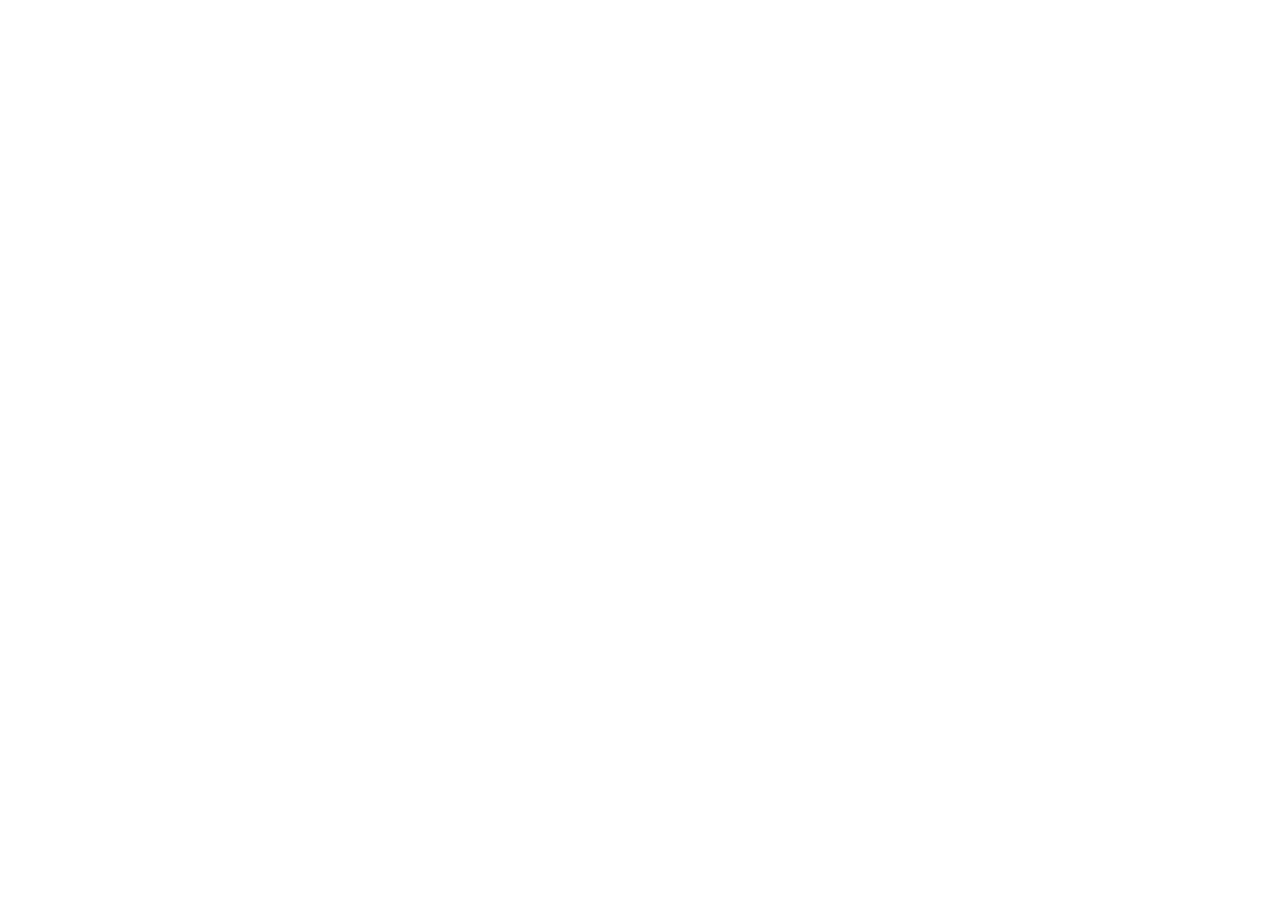
==== index.html @ ae8c0df5 "update site" ====
<!DOCTYPE html><html lang=en class=height-100><head><meta charset=utf-8><meta http-equiv=X-UA-Compatible content="IE=edge"><meta name=viewport content="width=device-width,initial-scale=1,shrink-to-fit=no"><link rel=icon href=/chaser-android-test/favicon.ico><link href="https://fonts.googleapis.com/css?family=Montserrat:400,500,700&display=swap" rel=stylesheet><title>Chaser</title><link href=/chaser-android-test/css/chaser-id.77f7b0c4.css rel=prefetch><link href=/chaser-android-test/css/event.a5cdf8c8.css rel=prefetch><link href=/chaser-android-test/css/register.3960ad8c.css rel=prefetch><link href=/chaser-android-test/css/scanner.46f98856.css rel=prefetch><link href=/chaser-android-test/js/about.51f33c90.js rel=prefetch><link href=/chaser-android-test/js/chaser-id.db59b1da.js rel=prefetch><link href=/chaser-android-test/js/event.cd2bc932.js rel=prefetch><link href=/chaser-android-test/js/register.9283d3fa.js rel=prefetch><link href=/chaser-android-test/js/scanner.e87ad6db.js rel=prefetch><link href=/chaser-android-test/css/app.9b5100a8.css rel=preload as=style><link href=/chaser-android-test/js/app.a224dca1.js rel=preload as=script><link href=/chaser-android-test/js/chunk-vendors.c2ae1325.js rel=preload as=script><link href=/chaser-android-test/css/app.9b5100a8.css rel=stylesheet></head><body class=height-100><noscript><strong>We're sorry but Chaser doesn't work properly without JavaScript enabled. Please enable it to continue.</strong></noscript><div id=app></div><script src=/chaser-android-test/js/chunk-vendors.c2ae1325.js></script><script src=/chaser-android-test/js/app.a224dca1.js></script></body></html>
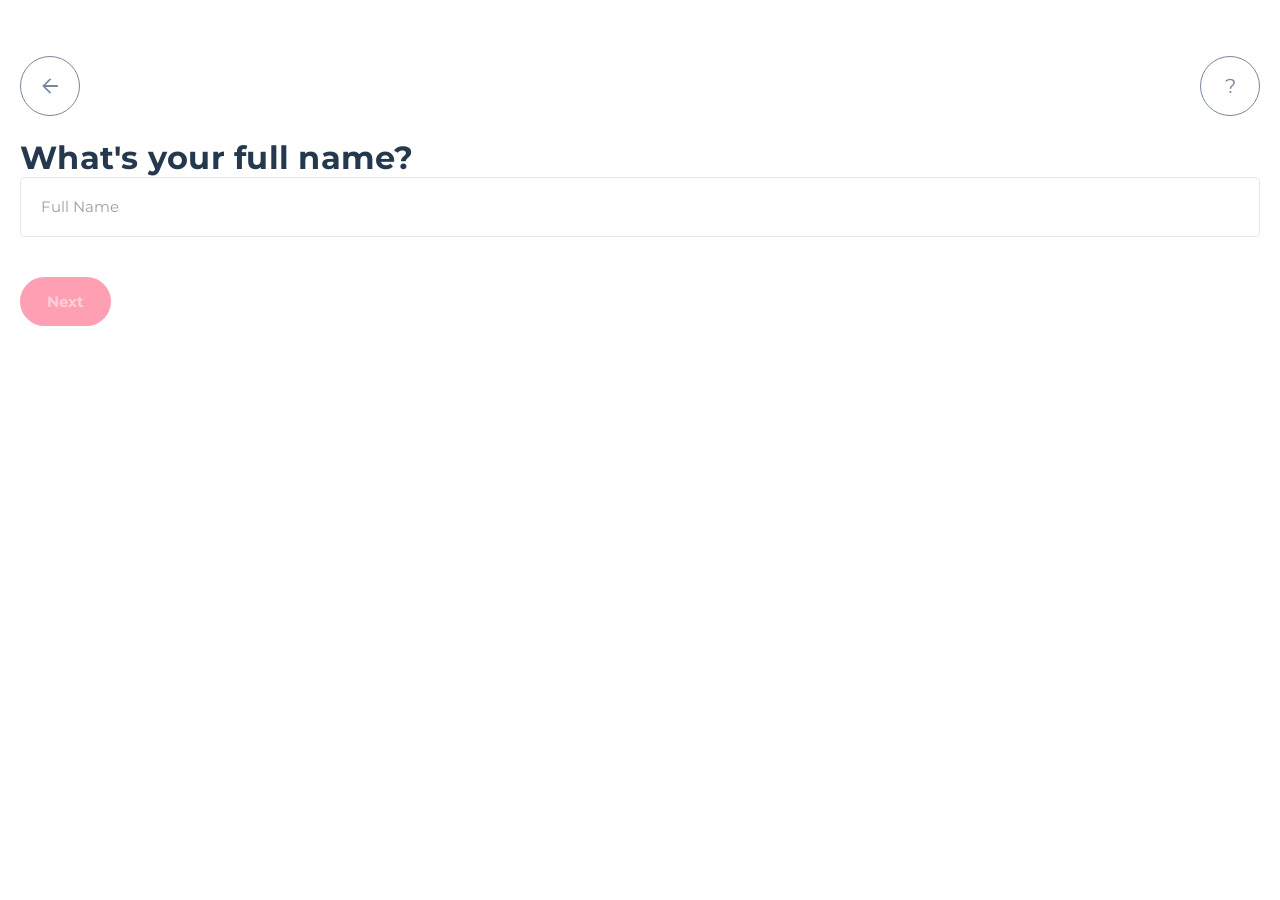
==== commit e75d6198: "update site" ====
--- a/index.html
+++ b/index.html
@@ -1 +1 @@
-<!DOCTYPE html><html lang=en class=height-100><head><meta charset=utf-8><meta http-equiv=X-UA-Compatible content="IE=edge"><meta name=viewport content="width=device-width,initial-scale=1,shrink-to-fit=no"><link rel=icon href=/chaser-android-test/favicon.ico><link href="https://fonts.googleapis.com/css?family=Montserrat:400,500,700&display=swap" rel=stylesheet><title>Chaser</title><link href=/chaser-android-test/css/chaser-id.77f7b0c4.css rel=prefetch><link href=/chaser-android-test/css/event.a5cdf8c8.css rel=prefetch><link href=/chaser-android-test/css/register.3960ad8c.css rel=prefetch><link href=/chaser-android-test/css/scanner.46f98856.css rel=prefetch><link href=/chaser-android-test/js/about.51f33c90.js rel=prefetch><link href=/chaser-android-test/js/chaser-id.db59b1da.js rel=prefetch><link href=/chaser-android-test/js/event.cd2bc932.js rel=prefetch><link href=/chaser-android-test/js/register.9283d3fa.js rel=prefetch><link href=/chaser-android-test/js/scanner.e87ad6db.js rel=prefetch><link href=/chaser-android-test/css/app.9b5100a8.css rel=preload as=style><link href=/chaser-android-test/js/app.a224dca1.js rel=preload as=script><link href=/chaser-android-test/js/chunk-vendors.c2ae1325.js rel=preload as=script><link href=/chaser-android-test/css/app.9b5100a8.css rel=stylesheet></head><body class=height-100><noscript><strong>We're sorry but Chaser doesn't work properly without JavaScript enabled. Please enable it to continue.</strong></noscript><div id=app></div><script src=/chaser-android-test/js/chunk-vendors.c2ae1325.js></script><script src=/chaser-android-test/js/app.a224dca1.js></script></body></html>+<!DOCTYPE html><html lang=en class=height-100><head><meta charset=utf-8><meta http-equiv=X-UA-Compatible content="IE=edge"><meta name=viewport content="width=device-width,initial-scale=1,shrink-to-fit=no"><link rel=icon href=favicon.ico><link href="https://fonts.googleapis.com/css?family=Montserrat:400,500,700&display=swap" rel=stylesheet><title>Chaser</title><link href=css/chaser-id.77f7b0c4.css rel=prefetch><link href=css/event.a5cdf8c8.css rel=prefetch><link href=css/register.3960ad8c.css rel=prefetch><link href=css/scanner.46f98856.css rel=prefetch><link href=js/about.51f33c90.js rel=prefetch><link href=js/chaser-id.db59b1da.js rel=prefetch><link href=js/event.cd2bc932.js rel=prefetch><link href=js/register.9283d3fa.js rel=prefetch><link href=js/scanner.e87ad6db.js rel=prefetch><link href=css/app.9b5100a8.css rel=preload as=style><link href=js/app.90786f59.js rel=preload as=script><link href=js/chunk-vendors.5f2eee84.js rel=preload as=script><link href=css/app.9b5100a8.css rel=stylesheet></head><body class=height-100><noscript><strong>We're sorry but Chaser doesn't work properly without JavaScript enabled. Please enable it to continue.</strong></noscript><div id=app></div><script src=js/chunk-vendors.5f2eee84.js></script><script src=js/app.90786f59.js></script></body></html>
